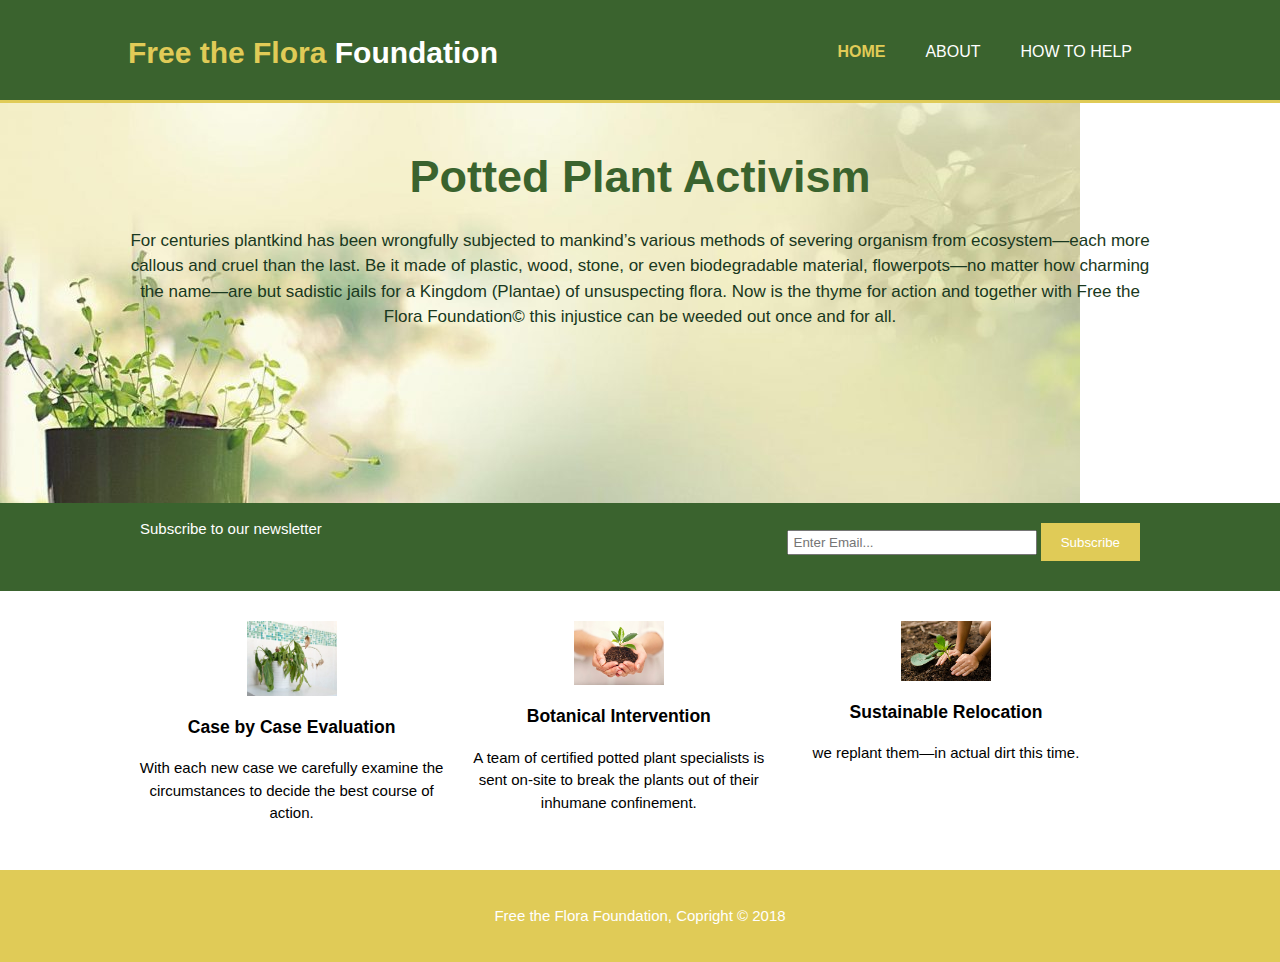
==== index.html @ 35f2f994 "finished but not really im so tired" ====
<html>
    <head>
        <meta charset="utf-8">
        <meta name="viewport" content="width=device-width">
        <meta name="description" content="Fighting against unlawful plant captivity">
        <meta name="keywords" content="plants, potted plants, activism,">
        <meta name="author" content="Christina Andronescu">
        <title>Free the Flora Foundation | Welcome</title>
        <link rel="stylesheet" href="./css/style.css">
    </head>
    <body>
        <header>
            <div class="container">
                <div id="branding">
                   <h1><span class="highlight">Free the Flora</span> Foundation</h1> 
                </div>
                <nav>
                    <ul>
                        <li class="current"><a href="index.html">Home</a></li>
                        <li><a href="about.html">About</a></li>
                        <li><a href="howtohelp.html">How To Help</a></li>
                    </ul>
                </nav>      
            </div>
        </header>
        
        <section id="showcase">
          <div class="container">
              <h1>Potted Plant Activism</h1>
              <p>For centuries plantkind has been wrongfully subjected to mankind’s various methods of severing organism from ecosystem—each more callous and cruel than the last. Be it made of plastic, wood, stone, or even biodegradable material, flowerpots—no matter how charming the name—are but sadistic jails for a Kingdom (Plantae) of unsuspecting flora. Now is the thyme for action and together with Free the Flora Foundation© this injustice can be weeded out once and for all.</p>
          </div>  
        </section>
        
        <section id="newsletter">
            <div class="container">
                <hi>Subscribe to our newsletter</hi>
                <form>
                    <input type="email" placeholder="Enter Email...">
                    <button type="submit" class="button_1">Subscribe</button>
                </form>
            </div>
        </section>
        
        <section id="boxes">
            <div class="container">
                <div class="box">
                    <img src="./img/sad plant.jpg">
                    <h3>Case by Case Evaluation</h3>
                    <p>With each new case we carefully examine the circumstances to decide the best course of action.</p>
                </div>
                 <div class="box">
                    <img src="./img/held plant.jpg">
                    <h3>Botanical Intervention</h3>
                    <p>A team of certified potted plant specialists is sent on-site to break the plants out of their inhumane confinement.</p>
                </div>
                 <div class="box">
                    <img src="./img/planted plant.jpg">
                    <h3>Sustainable Relocation</h3>
                    <p>we replant them—in actual dirt this time.</p>
                </div>
            </div>
        </section>
        
        <footer>
            <p>Free the Flora Foundation, Copright &copy; 2018 </p>
        </footer>
    </body>
</html>
---- css/style.css ----
body{ 
    font: 15px/1.5 Arial, Helvetica, sans-serif;
    padding:0;
    margin:0;
    background-color:#ffffff;
}

/* Global */
.container{
    width:80%;
    margin:auto;
    overflow:hidden;
}

ul{
    margin:0;
    padding:0;
}

.button_1{
    height:38px;
    background:#e0cb57;
    border:none;
    padding-left:20px;
    padding-right:20px;
    color:#ffffff;
}

.dark{
    padding:15px;
    background:#3a632e;
    color:#ffffff;
    margin-top:10px;
    margin-bottom:10px;
}

/* Header */
header{
    background:#3a632e;
    color:#ffffff;
    padding-top:30px;
    min-height:70px;
    border-bottom:#e0cb57 3px solid;
}

header a{
    color:#ffffff;
    text-decoration:none;
    text-transform: uppercase;
    font-size:16px;
}


header li{
    float:left;
    display:inline;
    padding: 0 20px 0 20px;
}

header #branding{
    float:left;
}

header #branding h1{
    margin:0;
}

header nav{
    float:right;
    margin-top:10px;
}

header .highlight, header .current a{
    color:#e0cb57;
    font-weight: bold;
}

header a:hover{
    color:#e0cb57;
    font-weight: bold;
}

/* Showcase */
#showcase{
    min-height:400px;
    background-image: url('../img/showcase.jpg');
    background-repeat: no-repeat;
    text-align:center;
    color:#3a632e;
}

#showcase h1{
    margin-top:40px;
    font-size:45px;
    margin-bottom:10px;
}

#showcase p{
    font-size:17px;
    color: #193820
}

/* Newsletter*/
#newsletter{
    padding:15px;
    color:#ffffff;
    background:#3a632e;
}

#newsletter h1{
    float:left;
}

#newsletter form{
    float:right;
    margin-top:5px;
}

#newsletter input[type="email"]{
    padding:5px;
    height:25px;
    width:250px;
}

/* Boxes*/
#boxes{
    margin-top:20px;
}

#boxes .box{
    float:left;
    text-align:center;
    width:30%;
    padding:10px;
}

#boxes .box img{
    width:90px;
}

/* Sidebar */
aside#sidebar{
    float:right;
    width:30%;
    margin-top:10px;
}

/* Main-col */
article#maincol{
    float:left;
    width:65%;
}

/* How To Help */
ul#howtohelp li{
    list-style: none;
    padding:20px;
    border: #cccccc solid 1px;
    margin-bottom:5px;
    background:#e0cb57;
}

footer{
    padding:20px;
    margin-top:20px;
    color:#ffffff;
    background-color:#e0cb57;
    text-align:center;
}

/* Media Queries */
@media(max-width: 768px){
    header #branding,
    header nav,
    header nav li,
    #newsletter h1,
    #newsletter form,
    #boxes .box,
    article#main-col,
    article#sidebar{
        float: none;
        text-align:center;
        width:100%;
    }

    header{
        padding-bottom:20px;
    }

    #showcase h1{
        margin-top:40px;
    }

    #newsletter button{
        display:block;
        width:100%;
    }

    #newsletter form input[type="email"]{
        width:100%;
        margin-bottom:5px;
    }
}
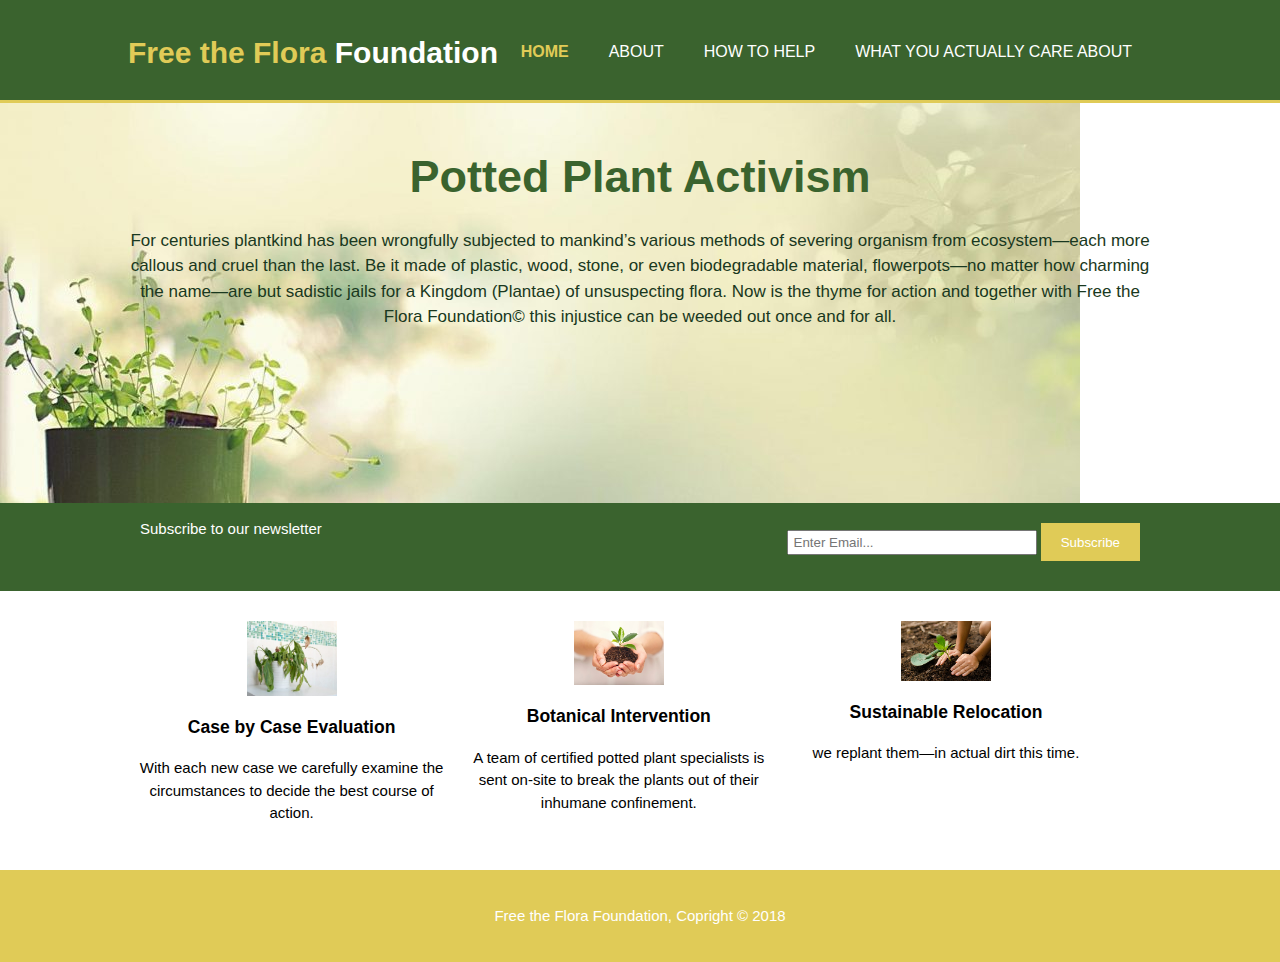
==== commit 9d4eb72a: "g" ====
--- a/index.html
+++ b/index.html
@@ -19,6 +19,7 @@
                         <li class="current"><a href="index.html">Home</a></li>
                         <li><a href="about.html">About</a></li>
                         <li><a href="howtohelp.html">How To Help</a></li>
+                        <li><a href="portfolio.html">What You Actually Care About</a></li>
                     </ul>
                 </nav>      
             </div>
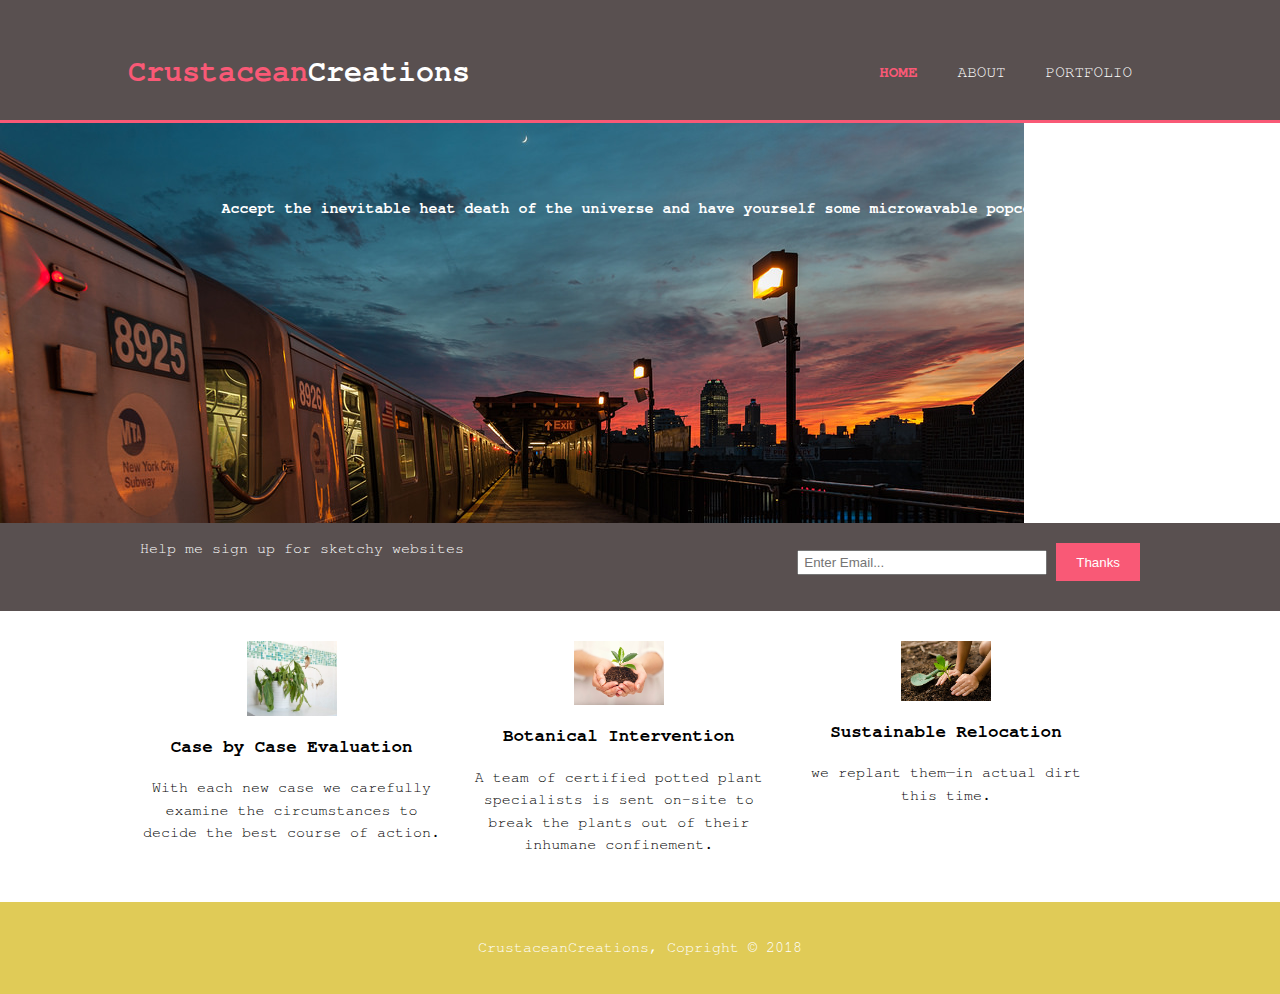
==== commit 0d0a38c3: "j" ====
--- a/index.html
+++ b/index.html
@@ -2,24 +2,23 @@
     <head>
         <meta charset="utf-8">
         <meta name="viewport" content="width=device-width">
-        <meta name="description" content="Fighting against unlawful plant captivity">
-        <meta name="keywords" content="plants, potted plants, activism,">
+        <meta name="description" content="personal website">
+        <meta name="keywords" content="crustacean, crabs, assorted shellfish">
         <meta name="author" content="Christina Andronescu">
-        <title>Free the Flora Foundation | Welcome</title>
+        <title>CrustaceanCreations | Welcome</title>
         <link rel="stylesheet" href="./css/style.css">
     </head>
     <body>
         <header>
             <div class="container">
                 <div id="branding">
-                   <h1><span class="highlight">Free the Flora</span> Foundation</h1> 
+                   <h1><span class="highlight">Crustacean</span>Creations</h1> 
                 </div>
                 <nav>
                     <ul>
                         <li class="current"><a href="index.html">Home</a></li>
                         <li><a href="about.html">About</a></li>
-                        <li><a href="howtohelp.html">How To Help</a></li>
-                        <li><a href="portfolio.html">What You Actually Care About</a></li>
+                        <li><a href="portfolio.html">Portfolio</a></li>
                     </ul>
                 </nav>      
             </div>
@@ -27,17 +26,16 @@
         
         <section id="showcase">
           <div class="container">
-              <h1>Potted Plant Activism</h1>
-              <p>For centuries plantkind has been wrongfully subjected to mankind’s various methods of severing organism from ecosystem—each more callous and cruel than the last. Be it made of plastic, wood, stone, or even biodegradable material, flowerpots—no matter how charming the name—are but sadistic jails for a Kingdom (Plantae) of unsuspecting flora. Now is the thyme for action and together with Free the Flora Foundation© this injustice can be weeded out once and for all.</p>
+              <h3>Accept the inevitable heat death of the universe and have yourself some microwavable popcorn.</h3>
           </div>  
         </section>
         
         <section id="newsletter">
             <div class="container">
-                <hi>Subscribe to our newsletter</hi>
+                <hi>Help me sign up for sketchy websites</hi>
                 <form>
                     <input type="email" placeholder="Enter Email...">
-                    <button type="submit" class="button_1">Subscribe</button>
+                    <button type="submit" class="button_1">Thanks</button>
                 </form>
             </div>
         </section>
@@ -63,7 +61,7 @@
         </section>
         
         <footer>
-            <p>Free the Flora Foundation, Copright &copy; 2018 </p>
+            <p>CrustaceanCreations, Copright &copy; 2018 </p>
         </footer>
     </body>
 </html>--- a/css/style.css
+++ b/css/style.css
@@ -1,5 +1,5 @@
 body{ 
-    font: 15px/1.5 Arial, Helvetica, sans-serif;
+    font: 15px/1.5 FreeMono, monospace;
     padding:0;
     margin:0;
     background-color:#ffffff;
@@ -19,7 +19,7 @@
 
 .button_1{
     height:38px;
-    background:#e0cb57;
+    background:#f95976;
     border:none;
     padding-left:20px;
     padding-right:20px;
@@ -36,11 +36,11 @@
 
 /* Header */
 header{
-    background:#3a632e;
+    background:#595050;
     color:#ffffff;
-    padding-top:30px;
+    padding-top:50px;
     min-height:70px;
-    border-bottom:#e0cb57 3px solid;
+    border-bottom:#f95976 3px solid;
 }
 
 header a{
@@ -71,12 +71,12 @@
 }
 
 header .highlight, header .current a{
-    color:#e0cb57;
+    color:#f95976;
     font-weight: bold;
 }
 
 header a:hover{
-    color:#e0cb57;
+    color:#f95976;
     font-weight: bold;
 }
 
@@ -86,25 +86,20 @@
     background-image: url('../img/showcase.jpg');
     background-repeat: no-repeat;
     text-align:center;
-    color:#3a632e;
+    color:#ffffff;
 }
 
-#showcase h1{
-    margin-top:40px;
-    font-size:45px;
+#showcase h3{
+    margin-top:75px;
+    font-size:15px;
     margin-bottom:10px;
-}
-
-#showcase p{
-    font-size:17px;
-    color: #193820
 }
 
 /* Newsletter*/
 #newsletter{
     padding:15px;
     color:#ffffff;
-    background:#3a632e;
+    background:#595050;
 }
 
 #newsletter h1{
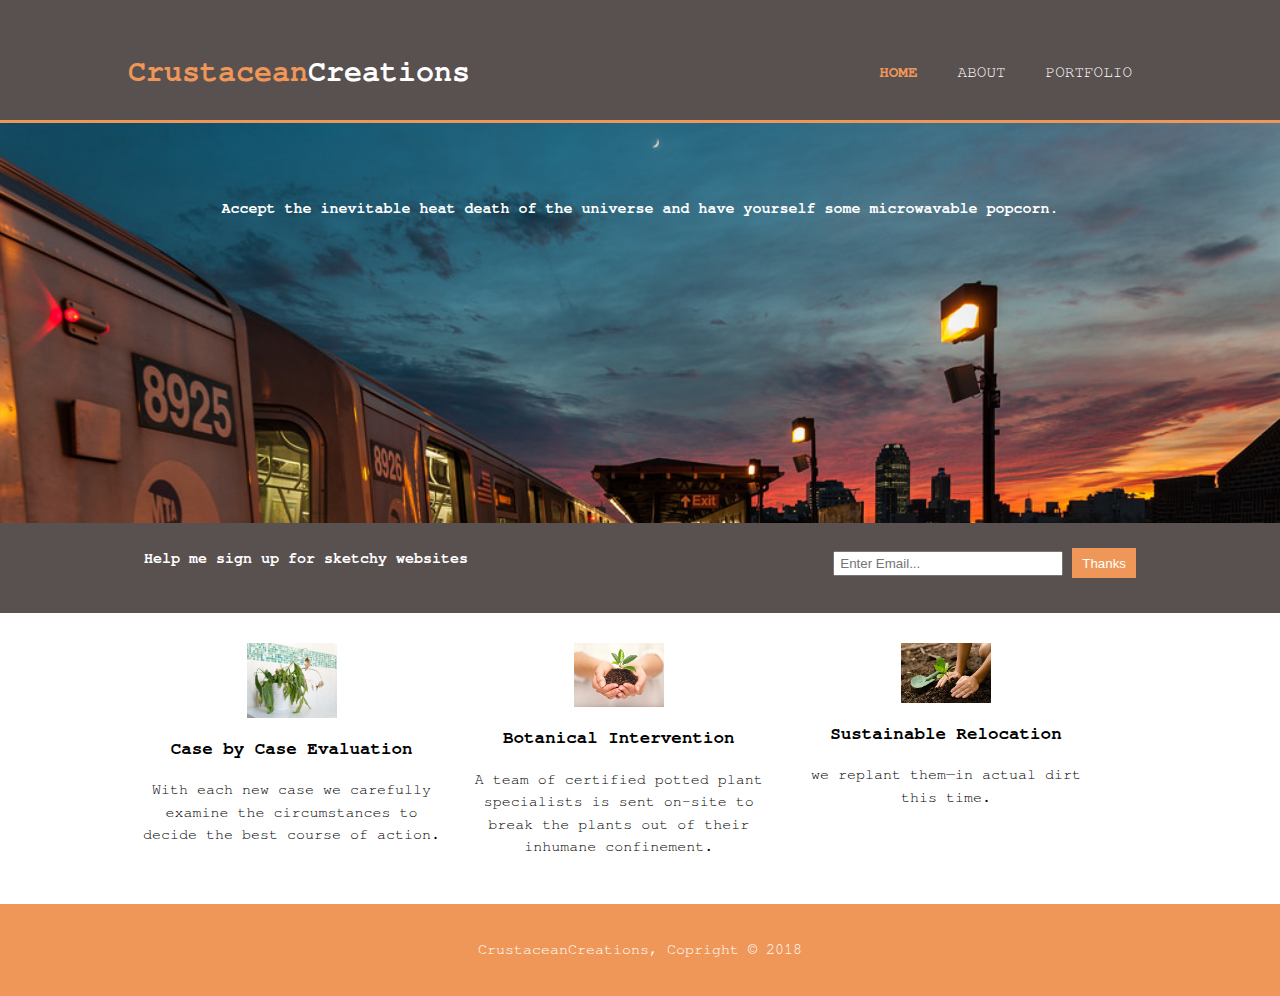
==== commit 77c2b5a6: "ddddd" ====
--- a/index.html
+++ b/index.html
@@ -32,7 +32,7 @@
         
         <section id="newsletter">
             <div class="container">
-                <hi>Help me sign up for sketchy websites</hi>
+                <h4>Help me sign up for sketchy websites</h4>
                 <form>
                     <input type="email" placeholder="Enter Email...">
                     <button type="submit" class="button_1">Thanks</button>
--- a/css/style.css
+++ b/css/style.css
@@ -18,11 +18,13 @@
 }
 
 .button_1{
-    height:38px;
-    background:#f95976;
+    height:30px;
+    background:#ef9758;
     border:none;
-    padding-left:20px;
-    padding-right:20px;
+    padding-left:10px;
+    padding-right:10px;
+    padding-top:1px;
+    padding-bottom:1px;
     color:#ffffff;
 }
 
@@ -40,7 +42,7 @@
     color:#ffffff;
     padding-top:50px;
     min-height:70px;
-    border-bottom:#f95976 3px solid;
+    border-bottom:#ef9758 3px solid;
 }
 
 header a{
@@ -71,12 +73,12 @@
 }
 
 header .highlight, header .current a{
-    color:#f95976;
+    color:#ef9758;
     font-weight: bold;
 }
 
 header a:hover{
-    color:#f95976;
+    color:#ef9758;
     font-weight: bold;
 }
 
@@ -84,6 +86,7 @@
 #showcase{
     min-height:400px;
     background-image: url('../img/showcase.jpg');
+    background-size: 100%;
     background-repeat: no-repeat;
     text-align:center;
     color:#ffffff;
@@ -97,13 +100,14 @@
 
 /* Newsletter*/
 #newsletter{
-    padding:15px;
+    padding:20px;
     color:#ffffff;
     background:#595050;
 }
 
-#newsletter h1{
-    float:left;
+#newsletter h4{
+    float:left;
+    margin-top:5px;
 }
 
 #newsletter form{
@@ -114,7 +118,7 @@
 #newsletter input[type="email"]{
     padding:5px;
     height:25px;
-    width:250px;
+    width:230px;
 }
 
 /* Boxes*/
@@ -146,20 +150,20 @@
     width:65%;
 }
 
-/* How To Help */
-ul#howtohelp li{
+/* Portfolio */
+ul#portfolio li{
     list-style: none;
     padding:20px;
     border: #cccccc solid 1px;
     margin-bottom:5px;
-    background:#e0cb57;
+    background:#ef9758;
 }
 
 footer{
     padding:20px;
     margin-top:20px;
     color:#ffffff;
-    background-color:#e0cb57;
+    background-color:#ef9758;
     text-align:center;
 }
 
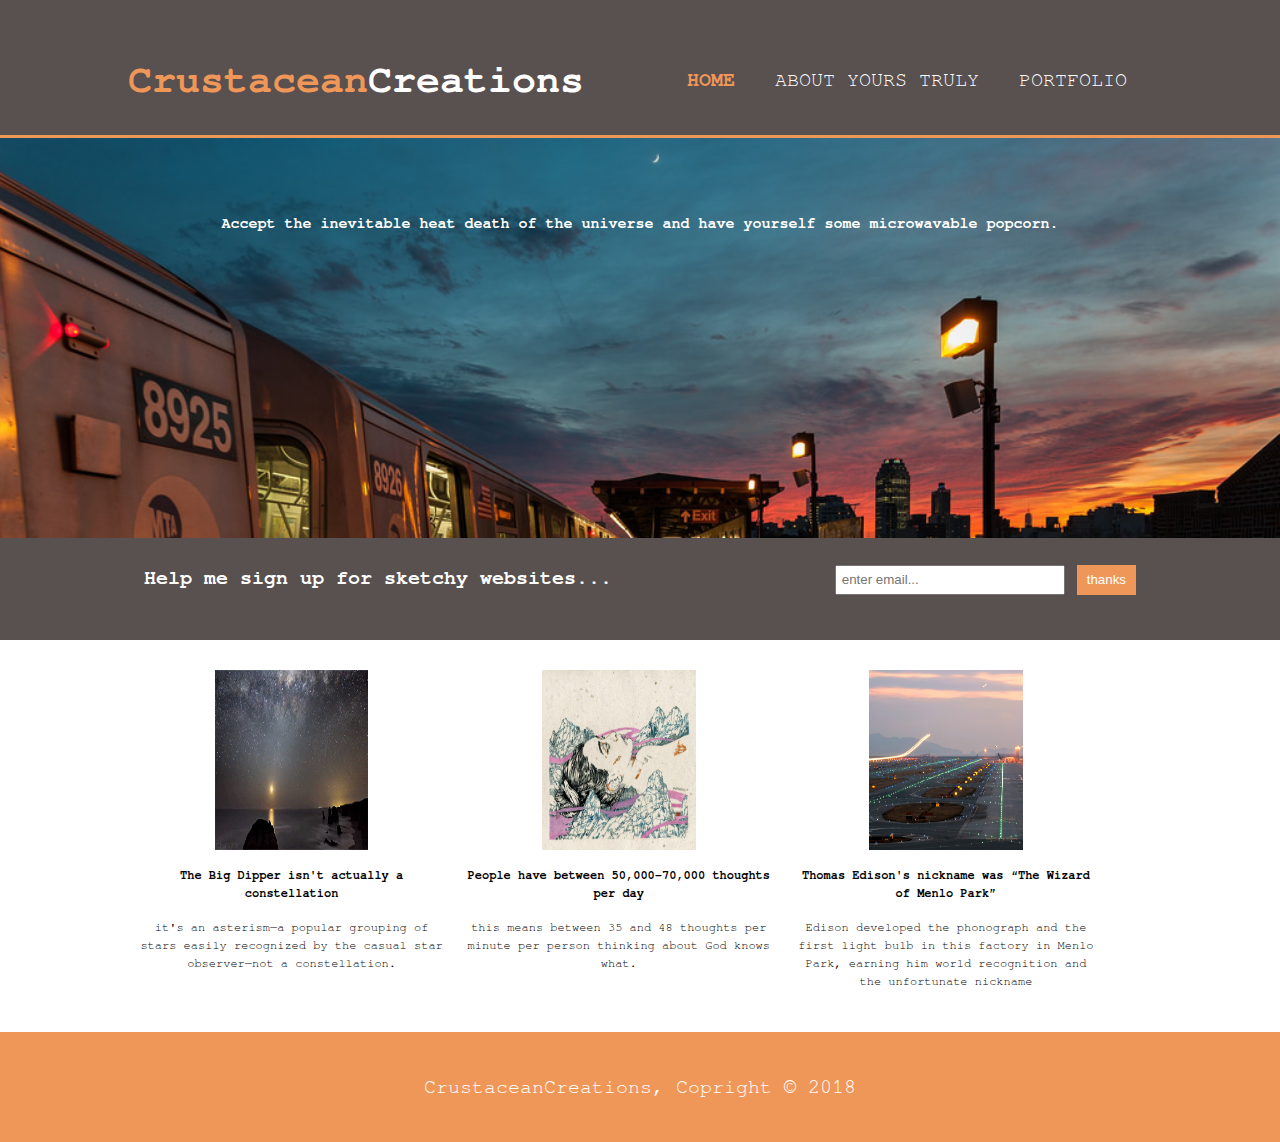
==== commit 7c48dfdc: "let me sleep" ====
--- a/index.html
+++ b/index.html
@@ -17,7 +17,7 @@
                 <nav>
                     <ul>
                         <li class="current"><a href="index.html">Home</a></li>
-                        <li><a href="about.html">About</a></li>
+                        <li><a href="about.html">About Yours Truly</a></li>
                         <li><a href="portfolio.html">Portfolio</a></li>
                     </ul>
                 </nav>      
@@ -32,10 +32,10 @@
         
         <section id="newsletter">
             <div class="container">
-                <h4>Help me sign up for sketchy websites</h4>
+                <h4>Help me sign up for sketchy websites...</h4>
                 <form>
-                    <input type="email" placeholder="Enter Email...">
-                    <button type="submit" class="button_1">Thanks</button>
+                    <input type="email" placeholder="enter email...">
+                    <button type="submit" class="button_1">thanks</button>
                 </form>
             </div>
         </section>
@@ -43,19 +43,19 @@
         <section id="boxes">
             <div class="container">
                 <div class="box">
-                    <img src="./img/sad plant.jpg">
-                    <h3>Case by Case Evaluation</h3>
-                    <p>With each new case we carefully examine the circumstances to decide the best course of action.</p>
+                    <img src="./img/original.gif">
+                    <h4>The Big Dipper isn't actually a constellation</h4>
+                    <p>it's an asterism—a popular grouping of stars easily recognized by the casual star observer—not a constellation.</p>
                 </div>
                  <div class="box">
-                    <img src="./img/held plant.jpg">
-                    <h3>Botanical Intervention</h3>
-                    <p>A team of certified potted plant specialists is sent on-site to break the plants out of their inhumane confinement.</p>
+                    <img src="./img/thinking.jpg">
+                    <h4>People have between 50,000-70,000 thoughts per day</h4>
+                    <p>this means between 35 and 48 thoughts per minute per person thinking about God knows what.</p>
                 </div>
                  <div class="box">
-                    <img src="./img/planted plant.jpg">
-                    <h3>Sustainable Relocation</h3>
-                    <p>we replant them—in actual dirt this time.</p>
+                    <img src="./img/light.jpg">
+                    <h4>Thomas Edison's nickname was “The Wizard of Menlo Park”</h4>
+                    <p>Edison developed the phonograph and the first light bulb in this factory in Menlo Park, earning him world recognition and the unfortunate nickname</p>
                 </div>
             </div>
         </section>
--- a/css/style.css
+++ b/css/style.css
@@ -1,5 +1,5 @@
 body{ 
-    font: 15px/1.5 FreeMono, monospace;
+    font: 20px/1.5 FreeMono, monospace;
     padding:0;
     margin:0;
     background-color:#ffffff;
@@ -14,7 +14,7 @@
 
 ul{
     margin:0;
-    padding:0;
+    padding:5;
 }
 
 .button_1{
@@ -41,6 +41,7 @@
     background:#595050;
     color:#ffffff;
     padding-top:50px;
+    padding-bottom:15px;
     min-height:70px;
     border-bottom:#ef9758 3px solid;
 }
@@ -49,7 +50,7 @@
     color:#ffffff;
     text-decoration:none;
     text-transform: uppercase;
-    font-size:16px;
+    font-size:20px;
 }
 
 
@@ -117,13 +118,14 @@
 
 #newsletter input[type="email"]{
     padding:5px;
-    height:25px;
+    height:30px;
     width:230px;
 }
 
 /* Boxes*/
 #boxes{
     margin-top:20px;
+    font-size:12px
 }
 
 #boxes .box{
@@ -134,7 +136,8 @@
 }
 
 #boxes .box img{
-    width:90px;
+    width:50%;
+    height:20%;
 }
 
 /* Sidebar */
@@ -148,6 +151,7 @@
 article#maincol{
     float:left;
     width:65%;
+    font-size:20px;
 }
 
 /* Portfolio */
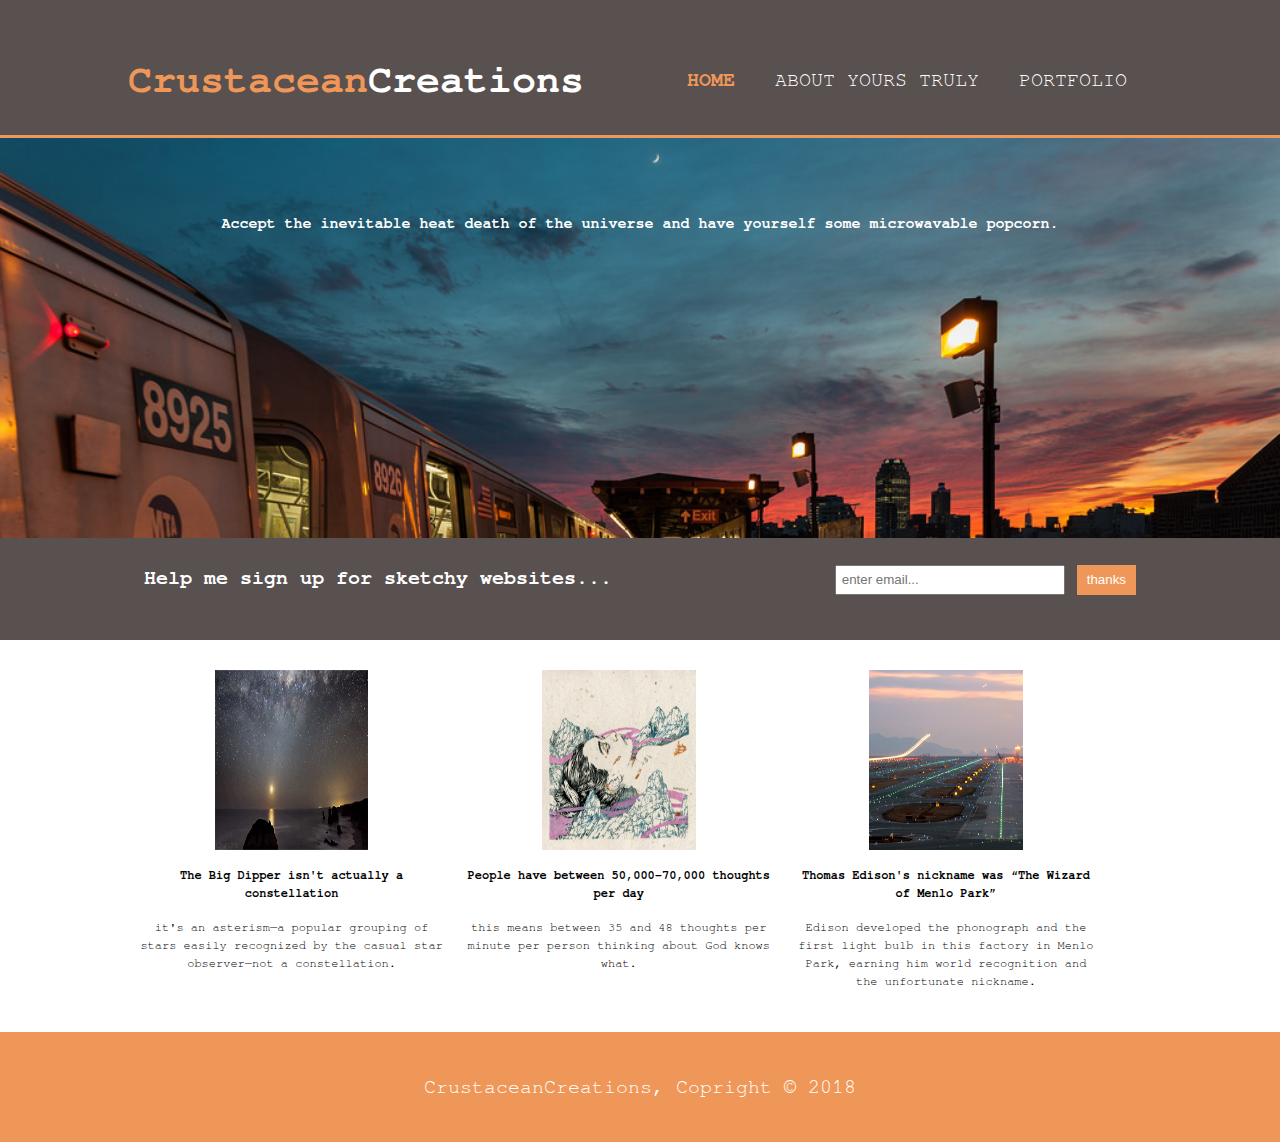
==== commit 1b860d81: "fj" ====
--- a/index.html
+++ b/index.html
@@ -55,7 +55,7 @@
                  <div class="box">
                     <img src="./img/light.jpg">
                     <h4>Thomas Edison's nickname was “The Wizard of Menlo Park”</h4>
-                    <p>Edison developed the phonograph and the first light bulb in this factory in Menlo Park, earning him world recognition and the unfortunate nickname</p>
+                    <p>Edison developed the phonograph and the first light bulb in this factory in Menlo Park, earning him world recognition and the unfortunate nickname.</p>
                 </div>
             </div>
         </section>
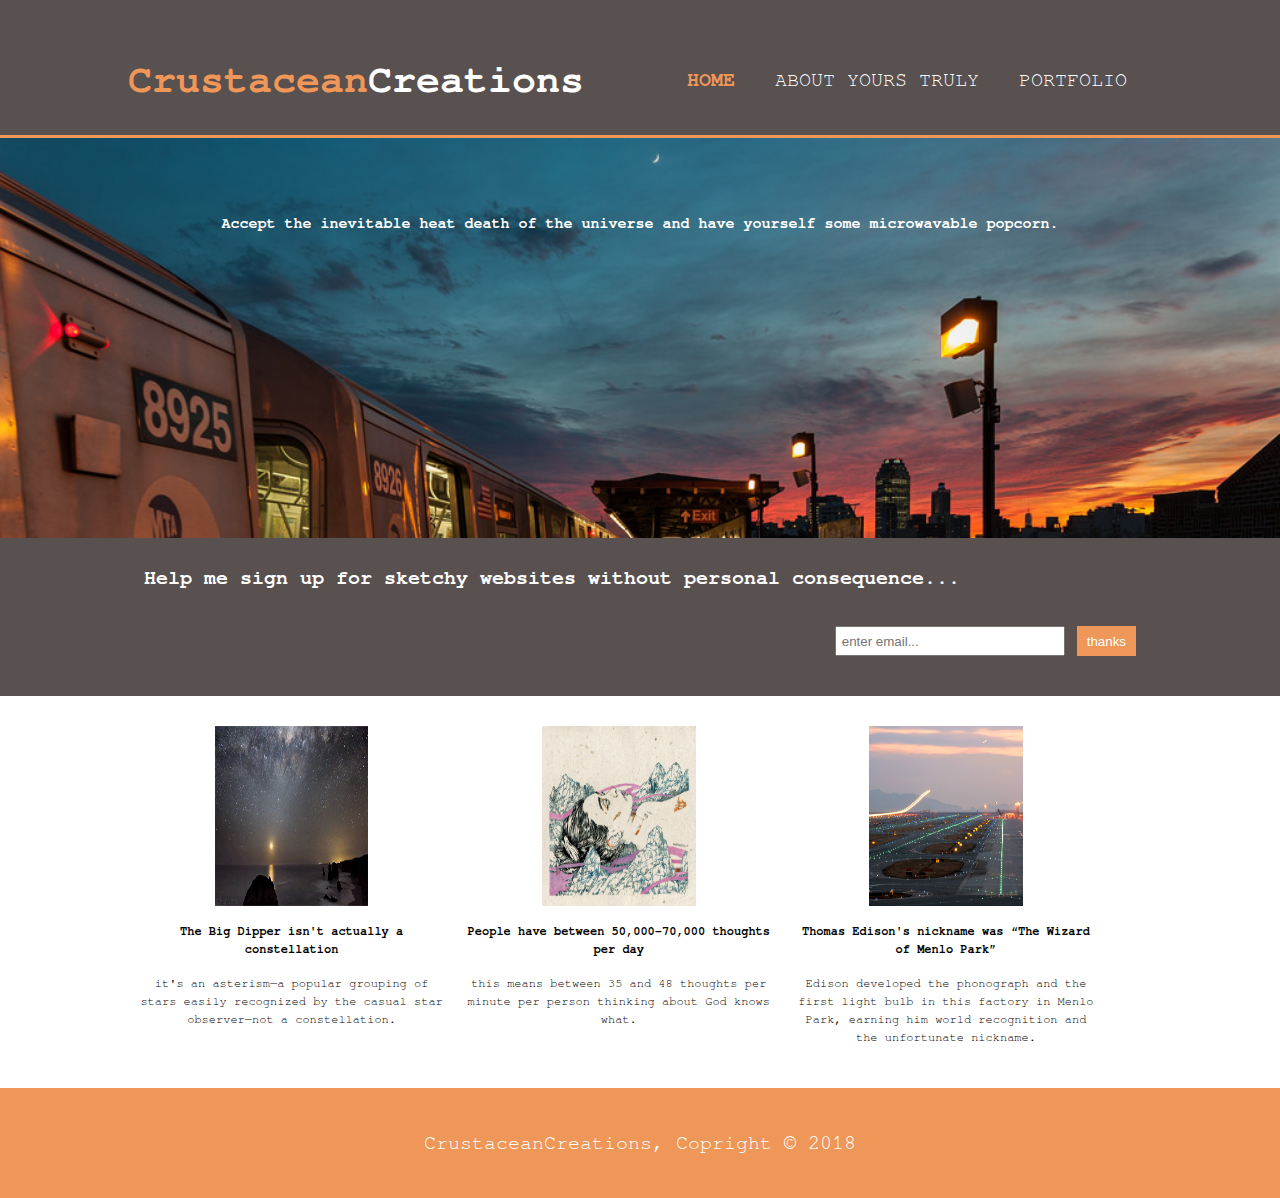
==== commit fc2f09ac: "ejng" ====
--- a/index.html
+++ b/index.html
@@ -32,7 +32,7 @@
         
         <section id="newsletter">
             <div class="container">
-                <h4>Help me sign up for sketchy websites...</h4>
+                <h4>Help me sign up for sketchy websites without personal consequence...</h4>
                 <form>
                     <input type="email" placeholder="enter email...">
                     <button type="submit" class="button_1">thanks</button>
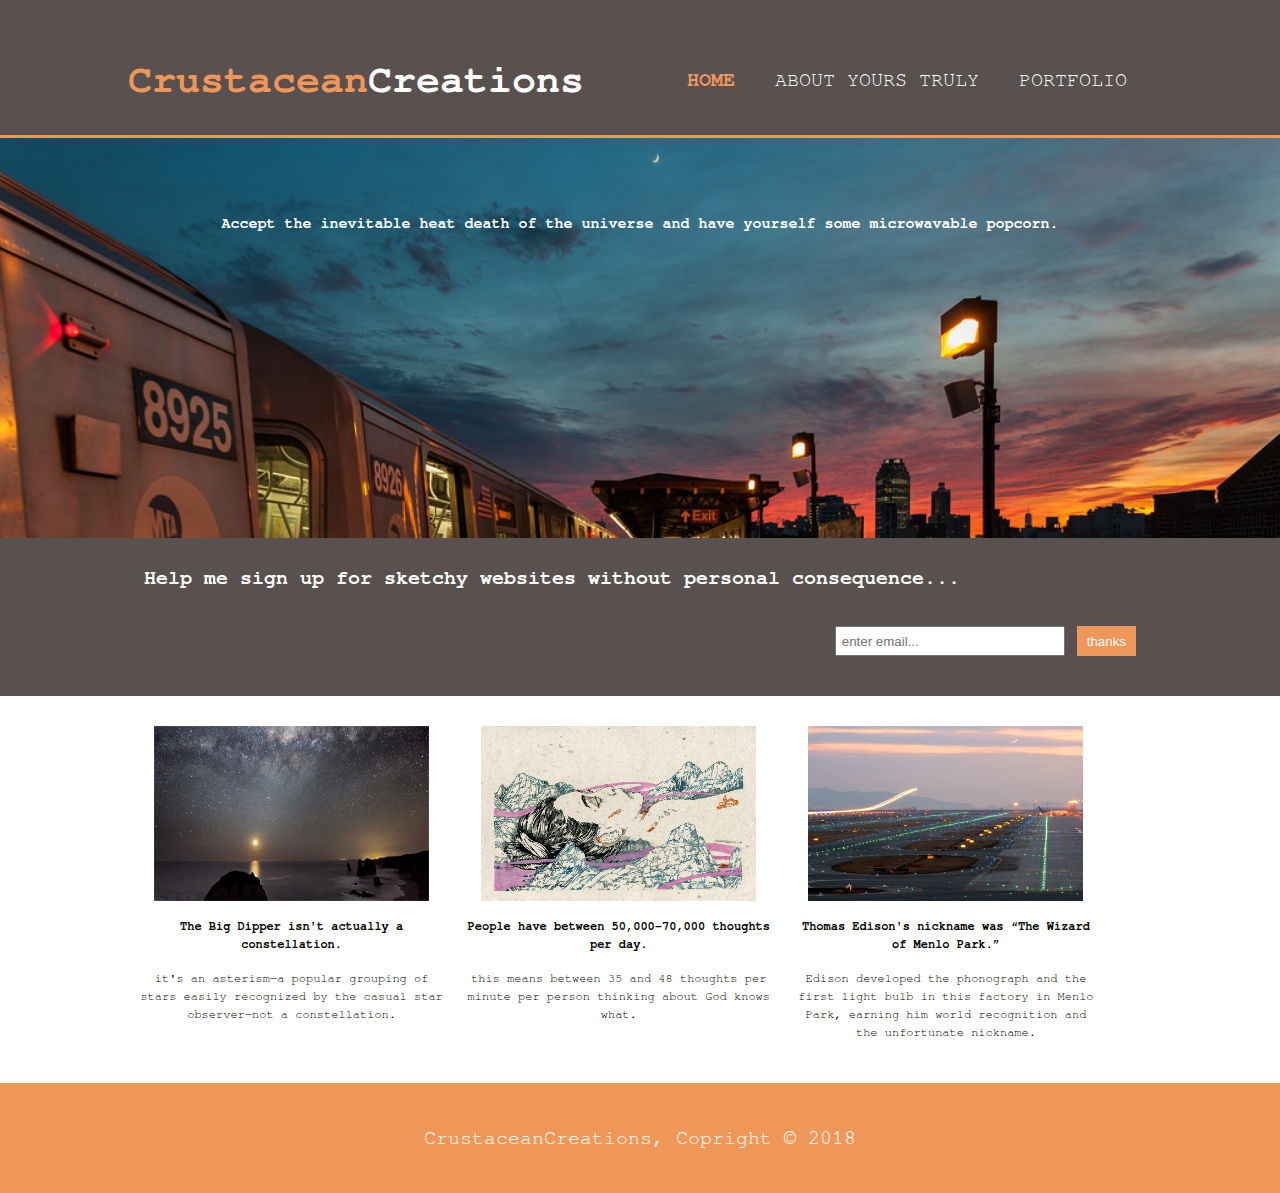
==== commit f0705130: "f" ====
--- a/index.html
+++ b/index.html
@@ -43,18 +43,18 @@
         <section id="boxes">
             <div class="container">
                 <div class="box">
-                    <img src="./img/original.gif">
-                    <h4>The Big Dipper isn't actually a constellation</h4>
+                    <img border = "0" src="./img/original.gif" width="275" height="175">
+                    <h4>The Big Dipper isn't actually a constellation.</h4>
                     <p>it's an asterism—a popular grouping of stars easily recognized by the casual star observer—not a constellation.</p>
                 </div>
                  <div class="box">
-                    <img src="./img/thinking.jpg">
-                    <h4>People have between 50,000-70,000 thoughts per day</h4>
+                    <img border= "0" src="./img/thinking.jpg" width="275" height="175">
+                    <h4>People have between 50,000-70,000 thoughts per day.</h4>
                     <p>this means between 35 and 48 thoughts per minute per person thinking about God knows what.</p>
                 </div>
                  <div class="box">
-                    <img src="./img/light.jpg">
-                    <h4>Thomas Edison's nickname was “The Wizard of Menlo Park”</h4>
+                    <img border= "0" src="./img/light.jpg" width="275" height="175">
+                    <h4>Thomas Edison's nickname was “The Wizard of Menlo Park.”</h4>
                     <p>Edison developed the phonograph and the first light bulb in this factory in Menlo Park, earning him world recognition and the unfortunate nickname.</p>
                 </div>
             </div>
--- a/css/style.css
+++ b/css/style.css
@@ -135,7 +135,7 @@
     padding:10px;
 }
 
-#boxes .box img{
+#boxes .box imgs{
     width:50%;
     height:20%;
 }
